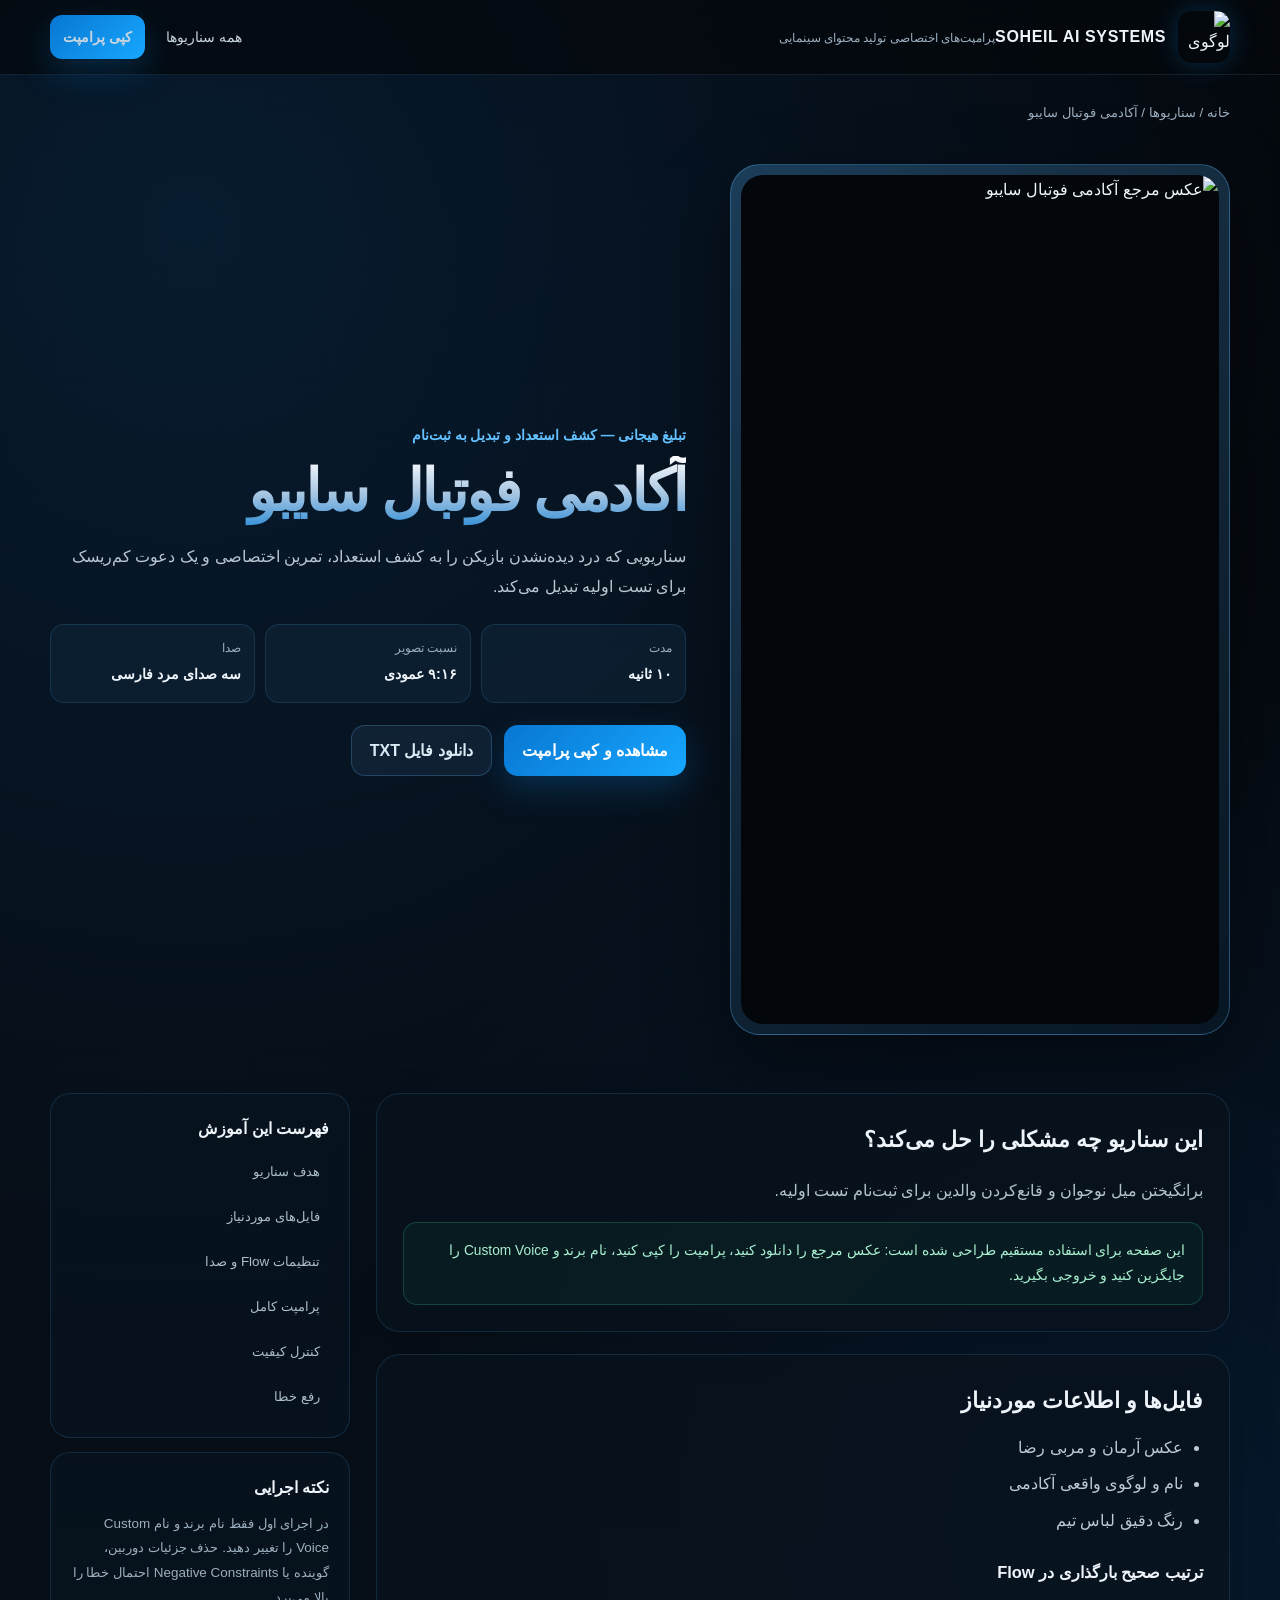
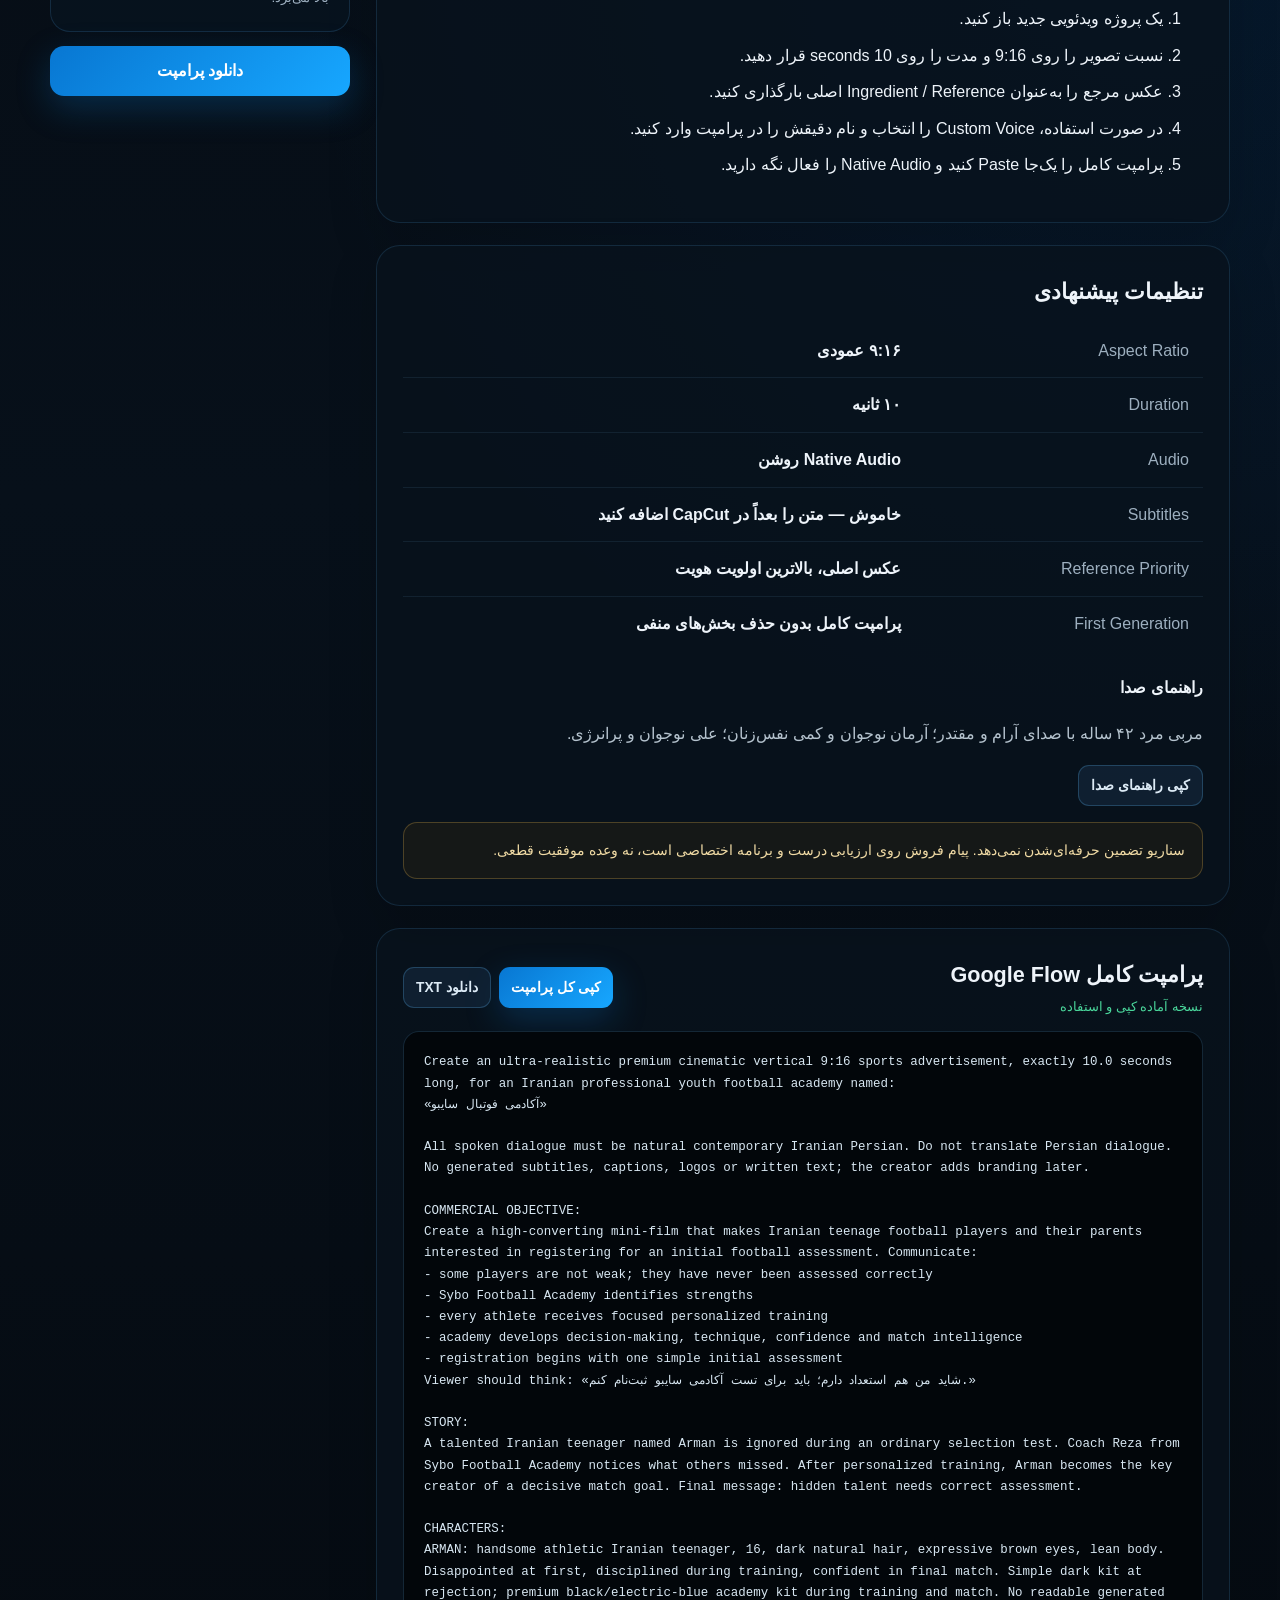
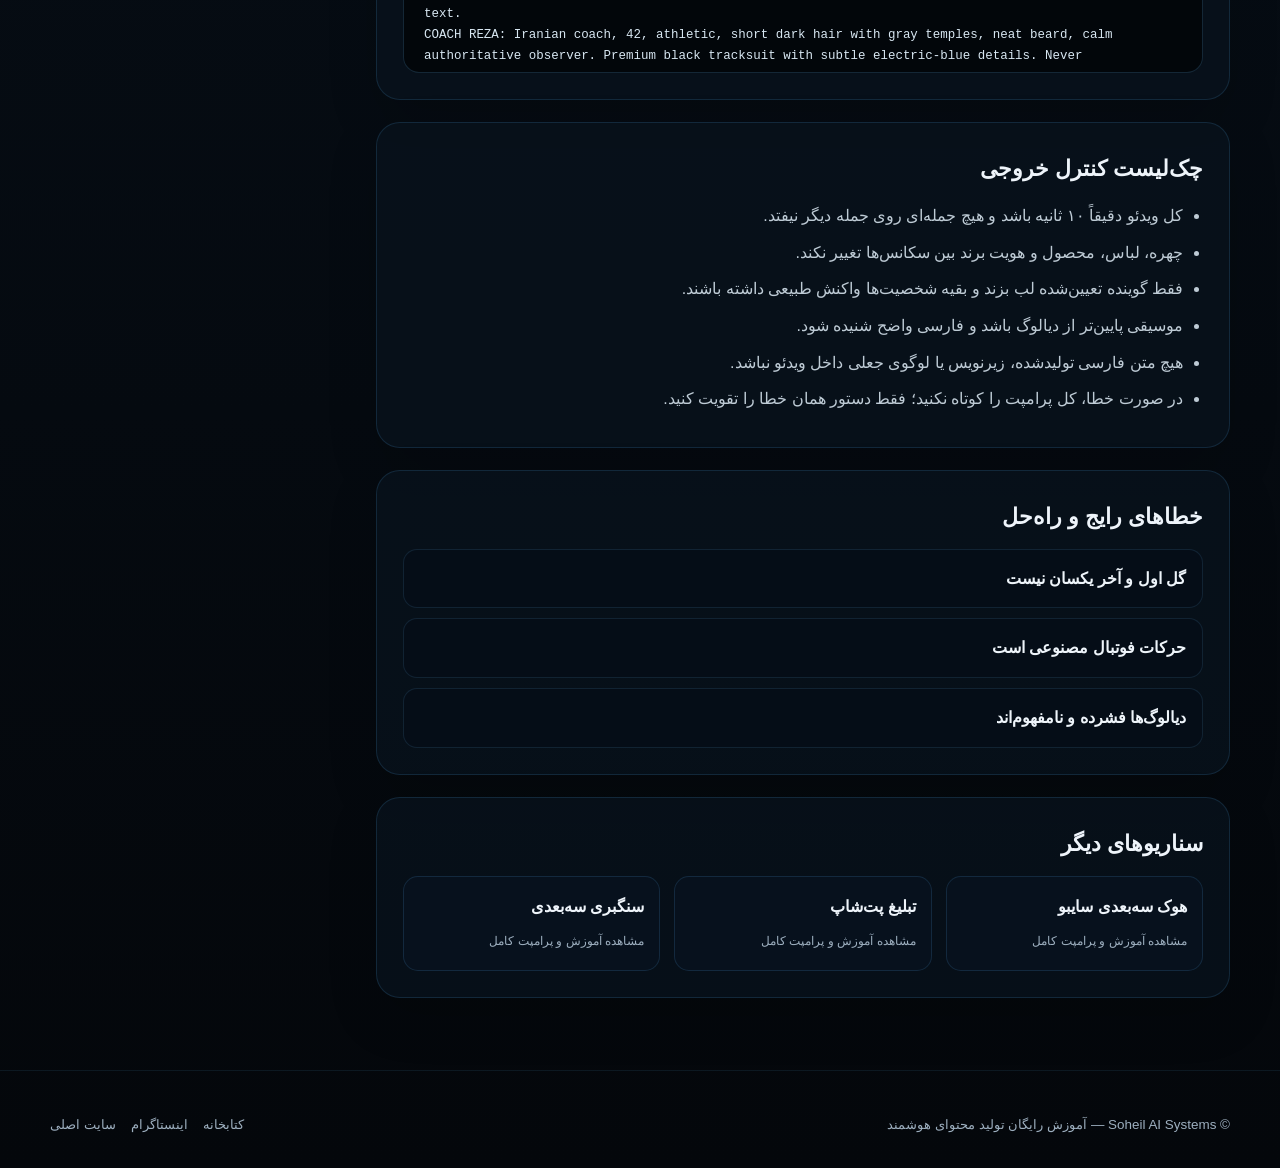
==== scenarios/football-academy/index.html @ b041de39 "Add complete football academy tutorial page" ====
<!doctype html>
<html lang="fa" dir="rtl">
<head>
  <meta charset="utf-8">
  <meta name="viewport" content="width=device-width, initial-scale=1">
  <meta name="theme-color" content="#05080d">
  <meta name="description" content="سناریویی که درد دیده‌نشدن بازیکن را به کشف استعداد، تمرین اختصاصی و یک دعوت کم‌ریسک برای تست اولیه تبدیل می‌کند.">
  <meta property="og:title" content="آکادمی فوتبال سایبو | Soheil AI Systems">
  <meta property="og:description" content="سناریویی که درد دیده‌نشدن بازیکن را به کشف استعداد، تمرین اختصاصی و یک دعوت کم‌ریسک برای تست اولیه تبدیل می‌کند.">
  <meta property="og:type" content="article">
  <meta property="og:image" content="../../assets/images/football-academy.svg">
  <title>آکادمی فوتبال سایبو | پرامپت و آموزش کامل</title>
  <link rel="stylesheet" href="../../assets/css/styles.css">
</head>
<body>
<header class="site-header">
  <div class="container header-inner">
    <a class="brand" href="../../">
      <img src="../../assets/images/logo.svg" alt="لوگوی Soheil AI Systems">
      <span class="brand-copy"><span class="brand-title">SOHEIL AI SYSTEMS</span><span class="brand-subtitle">پرامپت‌های اختصاصی تولید محتوای سینمایی</span></span>
    </a>
    <nav class="nav"><a href="../../#library">همه سناریوها</a><a class="nav-primary btn btn-primary btn-small" href="#prompt">کپی پرامپت</a></nav>
  </div>
</header>

<main>
  <div class="container breadcrumb"><a href="../../">خانه</a> / <a href="../../#library">سناریوها</a> / آکادمی فوتبال سایبو</div>
  <section class="scenario-hero">
    <div class="container scenario-hero-grid">
      <div class="media-shell"><img src="../../assets/images/football-academy.svg" alt="عکس مرجع آکادمی فوتبال سایبو"></div>
      <div>
        <div class="scenario-kicker">تبلیغ هیجانی — کشف استعداد و تبدیل به ثبت‌نام</div>
        <h1 class="gradient-text">آکادمی فوتبال سایبو</h1>
        <p>سناریویی که درد دیده‌نشدن بازیکن را به کشف استعداد، تمرین اختصاصی و یک دعوت کم‌ریسک برای تست اولیه تبدیل می‌کند.</p>
        <div class="quick-facts">
          <div class="fact"><span>مدت</span><strong>۱۰ ثانیه</strong></div>
          <div class="fact"><span>نسبت تصویر</span><strong>۹:۱۶ عمودی</strong></div>
          <div class="fact"><span>صدا</span><strong>سه صدای مرد فارسی</strong></div>
        </div>
        <div class="hero-actions">
          <a class="btn btn-primary" href="#prompt">مشاهده و کپی پرامپت</a>
          <a class="btn btn-secondary" href="../../prompts/football-academy.txt" download>دانلود فایل TXT</a>
        </div>
      </div>
    </div>
  </section>

  <section class="section" style="padding-top:10px">
    <div class="container content-grid">
      <div class="content-stack">
        <article class="panel" id="overview">
          <h2>این سناریو چه مشکلی را حل می‌کند؟</h2>
          <p>برانگیختن میل نوجوان و قانع‌کردن والدین برای ثبت‌نام تست اولیه.</p>
          <div class="notice success">این صفحه برای استفاده مستقیم طراحی شده است: عکس مرجع را دانلود کنید، پرامپت را کپی کنید، نام برند و Custom Voice را جایگزین کنید و خروجی بگیرید.</div>
        </article>

        <article class="panel" id="ingredients">
          <h2>فایل‌ها و اطلاعات موردنیاز</h2>
          <ul><li>عکس آرمان و مربی رضا</li><li>نام و لوگوی واقعی آکادمی</li><li>رنگ دقیق لباس تیم</li></ul>
          <h3>ترتیب صحیح بارگذاری در Flow</h3>
          <ol>
            <li>یک پروژه ویدئویی جدید باز کنید.</li>
            <li>نسبت تصویر را روی 9:16 و مدت را روی 10 seconds قرار دهید.</li>
            <li>عکس مرجع را به‌عنوان Ingredient / Reference اصلی بارگذاری کنید.</li>
            <li>در صورت استفاده، Custom Voice را انتخاب و نام دقیقش را در پرامپت وارد کنید.</li>
            <li>پرامپت کامل را یک‌جا Paste کنید و Native Audio را فعال نگه دارید.</li>
          </ol>
        </article>

        <article class="panel" id="settings">
          <h2>تنظیمات پیشنهادی</h2>
          <table class="settings-table">
            <tr><td>Aspect Ratio</td><td>۹:۱۶ عمودی</td></tr>
            <tr><td>Duration</td><td>۱۰ ثانیه</td></tr>
            <tr><td>Audio</td><td>Native Audio روشن</td></tr>
            <tr><td>Subtitles</td><td>خاموش — متن را بعداً در CapCut اضافه کنید</td></tr>
            <tr><td>Reference Priority</td><td>عکس اصلی، بالاترین اولویت هویت</td></tr>
            <tr><td>First Generation</td><td>پرامپت کامل بدون حذف بخش‌های منفی</td></tr>
          </table>
          <h3>راهنمای صدا</h3>
          <p id="voice-text">مربی مرد ۴۲ ساله با صدای آرام و مقتدر؛ آرمان نوجوان و کمی نفس‌زنان؛ علی نوجوان و پرانرژی.</p>
          <button class="btn btn-secondary btn-small" data-copy-section="voice-text">کپی راهنمای صدا</button>
          <div class="notice" style="margin-top:16px">سناریو تضمین حرفه‌ای‌شدن نمی‌دهد. پیام فروش روی ارزیابی درست و برنامه اختصاصی است، نه وعده موفقیت قطعی.</div>
        </article>

        <article class="panel" id="prompt">
          <div class="prompt-toolbar">
            <div><h2 style="margin:0">پرامپت کامل Google Flow</h2><div class="copy-status">نسخه آماده کپی و استفاده</div></div>
            <div class="prompt-actions"><button class="btn btn-primary btn-small" data-copy-prompt disabled>کپی کل پرامپت</button><a class="btn btn-secondary btn-small" href="../../prompts/football-academy.txt" download>دانلود TXT</a></div>
          </div>
          <div class="code-box" data-prompt-url="../../prompts/football-academy.txt"><pre>در حال بارگذاری پرامپت...</pre></div>
        </article>

        <article class="panel" id="quality">
          <h2>چک‌لیست کنترل خروجی</h2>
          <ul>
            <li>کل ویدئو دقیقاً ۱۰ ثانیه باشد و هیچ جمله‌ای روی جمله دیگر نیفتد.</li>
            <li>چهره، لباس، محصول و هویت برند بین سکانس‌ها تغییر نکند.</li>
            <li>فقط گوینده تعیین‌شده لب بزند و بقیه شخصیت‌ها واکنش طبیعی داشته باشند.</li>
            <li>موسیقی پایین‌تر از دیالوگ باشد و فارسی واضح شنیده شود.</li>
            <li>هیچ متن فارسی تولیدشده، زیرنویس یا لوگوی جعلی داخل ویدئو نباشد.</li>
            <li>در صورت خطا، کل پرامپت را کوتاه نکنید؛ فقط دستور همان خطا را تقویت کنید.</li>
          </ul>
        </article>

        <article class="panel" id="errors">
          <h2>خطاهای رایج و راه‌حل</h2>
          <div class="accordion"><details><summary>گل اول و آخر یکسان نیست</summary><p>در بخش continuity تأکید کنید توپ در هر دو صحنه وارد همان گوشه بالای دروازه شود.</p></details><details><summary>حرکات فوتبال مصنوعی است</summary><p>No superhero movement و realistic football mechanics را حذف نکنید.</p></details><details><summary>دیالوگ‌ها فشرده و نامفهوم‌اند</summary><p>Native Audio را روشن، موسیقی را پایین و جمله‌ها را بدون مکث نمایشی اجرا کنید.</p></details></div>
        </article>

        <article class="panel" id="related">
          <h2>سناریوهای دیگر</h2>
          <div class="related-grid"><a class="related" href="../sybo-intro/"><strong>هوک سه‌بعدی سایبو</strong><span>مشاهده آموزش و پرامپت کامل</span></a><a class="related" href="../pet-shop/"><strong>تبلیغ پت‌شاپ</strong><span>مشاهده آموزش و پرامپت کامل</span></a><a class="related" href="../stone-factory/"><strong>سنگبری سه‌بعدی</strong><span>مشاهده آموزش و پرامپت کامل</span></a></div>
        </article>
      </div>

      <aside class="sticky-aside">
        <div class="aside-card">
          <h3>فهرست این آموزش</h3>
          <div class="aside-links">
            <a href="#overview">هدف سناریو</a>
            <a href="#ingredients">فایل‌های موردنیاز</a>
            <a href="#settings">تنظیمات Flow و صدا</a>
            <a href="#prompt">پرامپت کامل</a>
            <a href="#quality">کنترل کیفیت</a>
            <a href="#errors">رفع خطا</a>
          </div>
        </div>
        <div class="aside-card">
          <h3>نکته اجرایی</h3>
          <p style="margin:0;color:var(--muted);font-size:.84rem">در اجرای اول فقط نام برند و نام Custom Voice را تغییر دهید. حذف جزئیات دوربین، گوینده یا Negative Constraints احتمال خطا را بالا می‌برد.</p>
        </div>
        <a class="btn btn-primary" href="../../prompts/football-academy.txt" download>دانلود پرامپت</a>
      </aside>
    </div>
  </section>
</main>

<footer class="site-footer"><div class="container footer-inner"><div>© Soheil AI Systems — آموزش رایگان تولید محتوای هوشمند</div><div class="footer-links"><a href="../../">کتابخانه</a><a href="https://www.instagram.com/soheil.aisystems/">اینستاگرام</a><a href="https://www.soheilai.com/">سایت اصلی</a></div></div></footer>
<script src="../../assets/js/app.js"></script>
</body>
</html>
---- assets/css/styles.css ----
:root {
  --bg: #05080d;
  --bg-soft: #09111b;
  --panel: rgba(10, 20, 33, 0.82);
  --panel-strong: #0b1522;
  --line: rgba(116, 190, 255, 0.22);
  --line-strong: rgba(69, 165, 255, 0.72);
  --blue: #1596ff;
  --blue-2: #63c1ff;
  --silver: #eef4fa;
  --muted: #9dafbf;
  --success: #4ad69b;
  --warning: #ffcc66;
  --danger: #ff7373;
  --shadow: 0 30px 80px rgba(0, 0, 0, 0.45);
  --radius: 24px;
  --radius-sm: 16px;
  --max: 1180px;
}

* { box-sizing: border-box; }
html { scroll-behavior: smooth; }
body {
  margin: 0;
  direction: rtl;
  color: var(--silver);
  background:
    radial-gradient(circle at 15% 5%, rgba(17, 123, 219, 0.16), transparent 26%),
    radial-gradient(circle at 90% 35%, rgba(0, 86, 170, 0.15), transparent 28%),
    linear-gradient(180deg, #05080d 0%, #07101a 48%, #04070b 100%);
  font-family: Tahoma, Arial, sans-serif;
  line-height: 1.85;
  min-height: 100vh;
}

body::before {
  content: "";
  position: fixed;
  inset: 0;
  pointer-events: none;
  opacity: 0.28;
  background-image:
    linear-gradient(rgba(41, 116, 177, 0.06) 1px, transparent 1px),
    linear-gradient(90deg, rgba(41, 116, 177, 0.06) 1px, transparent 1px);
  background-size: 54px 54px;
  mask-image: linear-gradient(to bottom, black, transparent 70%);
  z-index: -1;
}

a { color: inherit; text-decoration: none; }
img, video { max-width: 100%; display: block; }
button, input, textarea { font: inherit; }

.container { width: min(calc(100% - 32px), var(--max)); margin-inline: auto; }

.site-header {
  position: sticky;
  top: 0;
  z-index: 40;
  backdrop-filter: blur(20px);
  background: rgba(5, 8, 13, 0.76);
  border-bottom: 1px solid rgba(126, 190, 244, 0.12);
}
.header-inner {
  min-height: 74px;
  display: flex;
  align-items: center;
  justify-content: space-between;
  gap: 20px;
}
.brand { display: flex; align-items: center; gap: 12px; min-width: 0; }
.brand img { width: 52px; height: 52px; object-fit: cover; border-radius: 14px; box-shadow: 0 0 26px rgba(21, 150, 255, 0.25); }
.brand-copy { min-width: 0; }
.brand-title { font-size: 1rem; font-weight: 800; letter-spacing: .04em; white-space: nowrap; }
.brand-subtitle { color: var(--muted); font-size: .76rem; white-space: nowrap; }
.nav { display: flex; align-items: center; gap: 8px; }
.nav a { padding: 9px 13px; border-radius: 12px; color: #c8d5df; font-size: .9rem; }
.nav a:hover { background: rgba(80, 161, 230, .1); color: white; }

.hero { padding: 88px 0 52px; position: relative; overflow: hidden; }
.hero::after {
  content: "";
  position: absolute;
  width: 440px;
  height: 440px;
  border-radius: 50%;
  background: rgba(16, 126, 225, .12);
  filter: blur(90px);
  left: -160px;
  top: 20px;
  pointer-events: none;
}
.hero-grid { display: grid; grid-template-columns: 1.05fr .95fr; gap: 48px; align-items: center; }
.eyebrow {
  display: inline-flex;
  align-items: center;
  gap: 9px;
  color: var(--blue-2);
  padding: 8px 13px;
  border: 1px solid rgba(76, 172, 255, .28);
  border-radius: 999px;
  background: rgba(10, 77, 130, .14);
  font-size: .86rem;
  margin-bottom: 18px;
}
.eyebrow::before { content: ""; width: 7px; height: 7px; border-radius: 50%; background: var(--blue); box-shadow: 0 0 14px var(--blue); }
h1 { font-size: clamp(2.25rem, 5.8vw, 5rem); line-height: 1.25; margin: 0 0 18px; letter-spacing: -.04em; }
.gradient-text { background: linear-gradient(180deg, #fff 0%, #a7c6e2 52%, #318ed7 100%); -webkit-background-clip: text; color: transparent; }
.hero p { color: #b7c5d1; font-size: 1.05rem; max-width: 720px; margin: 0 0 26px; }
.hero-actions { display: flex; flex-wrap: wrap; gap: 12px; }
.btn {
  appearance: none;
  border: 0;
  cursor: pointer;
  display: inline-flex;
  align-items: center;
  justify-content: center;
  gap: 9px;
  min-height: 46px;
  padding: 10px 18px;
  border-radius: 14px;
  font-weight: 700;
  transition: .2s ease;
}
.btn-primary { color: white; background: linear-gradient(135deg, #0877d2, #17a7ff); box-shadow: 0 12px 34px rgba(13, 131, 220, .25); }
.btn-primary:hover { transform: translateY(-2px); box-shadow: 0 16px 44px rgba(13, 131, 220, .38); }
.btn-secondary { color: #dceaf5; background: rgba(20, 41, 62, .65); border: 1px solid rgba(99, 193, 255, .24); }
.btn-secondary:hover { border-color: rgba(99, 193, 255, .5); background: rgba(24, 54, 83, .8); }
.btn-small { min-height: 38px; padding: 7px 12px; border-radius: 11px; font-size: .86rem; }

.hero-visual { position: relative; }
.hero-visual::before {
  content: "";
  position: absolute;
  inset: 10% 8% -5%;
  border-radius: 50%;
  background: rgba(0, 122, 225, .19);
  filter: blur(70px);
  z-index: -1;
}
.hero-card {
  position: relative;
  border-radius: 34px;
  overflow: hidden;
  border: 1px solid rgba(104, 191, 255, .25);
  box-shadow: var(--shadow), inset 0 0 0 1px rgba(255,255,255,.03);
  background: linear-gradient(145deg, rgba(30, 67, 98, .24), rgba(5, 10, 16, .8));
}
.hero-card img { aspect-ratio: 3/4; object-fit: cover; }
.hero-card-overlay {
  position: absolute;
  inset: auto 0 0;
  padding: 48px 24px 22px;
  background: linear-gradient(transparent, rgba(3, 7, 12, .96));
}
.hero-card-overlay strong { display: block; font-size: 1.12rem; }
.hero-card-overlay span { color: #9db7ca; font-size: .85rem; }

.section { padding: 72px 0; }
.section-head { display: flex; align-items: end; justify-content: space-between; gap: 24px; margin-bottom: 28px; }
.section-title { margin: 0; font-size: clamp(1.7rem, 3.4vw, 2.6rem); line-height: 1.35; }
.section-desc { color: var(--muted); max-width: 680px; margin: 8px 0 0; }

.scenario-grid { display: grid; grid-template-columns: repeat(4, 1fr); gap: 18px; }
.scenario-card {
  position: relative;
  border-radius: var(--radius);
  overflow: hidden;
  border: 1px solid rgba(88, 171, 239, .17);
  background: rgba(8, 17, 27, .74);
  transition: transform .25s ease, border-color .25s ease, box-shadow .25s ease;
}
.scenario-card:hover { transform: translateY(-7px); border-color: rgba(76, 180, 255, .55); box-shadow: 0 24px 60px rgba(0,0,0,.35), 0 0 32px rgba(16, 120, 210, .12); }
.card-media { aspect-ratio: 4/5; overflow: hidden; position: relative; background: #06101a; }
.card-media img { width: 100%; height: 100%; object-fit: cover; transition: transform .45s ease; }
.scenario-card:hover .card-media img { transform: scale(1.04); }
.card-media::after { content: ""; position: absolute; inset: 38% 0 0; background: linear-gradient(transparent, #07111c); }
.card-badge { position: absolute; right: 14px; top: 14px; z-index: 2; padding: 6px 10px; border-radius: 999px; background: rgba(4, 12, 20, .84); border: 1px solid rgba(92, 185, 255, .26); color: #ccecff; font-size: .75rem; backdrop-filter: blur(10px); }
.card-body { padding: 20px; }
.card-body h3 { margin: 0 0 6px; font-size: 1.08rem; }
.card-body p { color: var(--muted); margin: 0 0 16px; font-size: .88rem; min-height: 58px; }
.card-meta { display: flex; gap: 8px; flex-wrap: wrap; }
.chip { padding: 5px 9px; border-radius: 999px; background: rgba(23, 58, 88, .48); color: #a9d8fa; font-size: .72rem; border: 1px solid rgba(75, 166, 237, .15); }

.feature-grid { display: grid; grid-template-columns: repeat(3, 1fr); gap: 18px; }
.feature {
  padding: 24px;
  border-radius: var(--radius);
  background: linear-gradient(145deg, rgba(15, 33, 51, .72), rgba(6, 13, 21, .76));
  border: 1px solid rgba(99, 193, 255, .14);
}
.feature-icon { width: 46px; height: 46px; display: grid; place-items: center; border-radius: 14px; background: rgba(17, 126, 220, .13); color: var(--blue-2); font-size: 1.3rem; margin-bottom: 16px; }
.feature h3 { margin: 0 0 7px; font-size: 1.02rem; }
.feature p { margin: 0; color: var(--muted); font-size: .88rem; }

.steps { counter-reset: step; display: grid; gap: 14px; }
.step { counter-increment: step; display: grid; grid-template-columns: 48px 1fr; gap: 16px; align-items: start; padding: 18px; border-radius: 18px; border: 1px solid rgba(94, 178, 245, .13); background: rgba(8, 19, 31, .62); }
.step::before { content: counter(step); width: 42px; height: 42px; display: grid; place-items: center; border-radius: 13px; background: linear-gradient(145deg, #0b4d83, #1596ff); font-weight: 900; }
.step h3 { margin: 0 0 4px; font-size: 1rem; }
.step p { margin: 0; color: var(--muted); font-size: .88rem; }

.breadcrumb { padding-top: 26px; color: var(--muted); font-size: .84rem; }
.breadcrumb a:hover { color: white; }
.scenario-hero { padding: 38px 0 48px; }
.scenario-hero-grid { display: grid; grid-template-columns: .88fr 1.12fr; gap: 44px; align-items: center; }
.media-shell { border-radius: 30px; padding: 10px; background: linear-gradient(145deg, rgba(89, 184, 255, .26), rgba(11, 28, 43, .52)); border: 1px solid rgba(91, 188, 255, .32); box-shadow: var(--shadow); }
.media-shell img, .media-shell video { border-radius: 22px; width: 100%; aspect-ratio: 9/16; object-fit: cover; background: #03070b; }
.scenario-kicker { color: var(--blue-2); font-size: .86rem; font-weight: 700; margin-bottom: 8px; }
.scenario-hero h1 { font-size: clamp(2rem, 4.5vw, 4rem); margin-bottom: 14px; }
.scenario-hero p { color: #b8c7d2; margin: 0 0 20px; }
.quick-facts { display: grid; grid-template-columns: repeat(3, 1fr); gap: 10px; margin: 22px 0; }
.fact { padding: 13px; border-radius: 14px; background: rgba(15, 37, 56, .62); border: 1px solid rgba(91, 180, 248, .15); }
.fact span { display: block; color: var(--muted); font-size: .72rem; }
.fact strong { font-size: .9rem; }

.content-grid { display: grid; grid-template-columns: minmax(0, 1fr) 300px; gap: 26px; align-items: start; }
.content-stack { display: grid; gap: 22px; min-width: 0; }
.panel { padding: 26px; border-radius: var(--radius); background: rgba(8, 18, 29, .78); border: 1px solid rgba(89, 179, 248, .15); box-shadow: 0 20px 50px rgba(0,0,0,.16); }
.panel h2 { margin: 0 0 12px; font-size: 1.35rem; }
.panel h3 { margin: 22px 0 8px; font-size: 1.03rem; }
.panel p { color: #b5c3ce; }
.panel ul { margin: 0; padding-right: 20px; color: #becbd5; }
.panel li { margin-bottom: 7px; }

.sticky-aside { position: sticky; top: 94px; display: grid; gap: 14px; }
.aside-card { padding: 20px; border-radius: 20px; background: rgba(8, 19, 31, .86); border: 1px solid rgba(91, 180, 248, .16); }
.aside-card h3 { margin: 0 0 10px; font-size: .98rem; }
.aside-links { display: grid; gap: 6px; }
.aside-links a { color: #adbfcc; font-size: .84rem; padding: 7px 9px; border-radius: 10px; }
.aside-links a:hover { background: rgba(23, 77, 119, .28); color: white; }

.prompt-toolbar { display: flex; align-items: center; justify-content: space-between; gap: 12px; margin-bottom: 12px; flex-wrap: wrap; }
.prompt-actions { display: flex; gap: 8px; flex-wrap: wrap; }
.code-box { position: relative; border-radius: 16px; overflow: hidden; border: 1px solid rgba(102, 188, 255, .18); background: #02060a; }
.code-box pre { margin: 0; padding: 20px; max-height: 640px; overflow: auto; direction: ltr; text-align: left; white-space: pre-wrap; word-break: break-word; color: #d8e7f2; line-height: 1.7; font-family: Consolas, Monaco, monospace; font-size: .78rem; }
.loading { color: var(--muted); padding: 18px; }
.copy-status { min-height: 24px; color: var(--success); font-size: .8rem; }

.settings-table { width: 100%; border-collapse: collapse; overflow: hidden; border-radius: 14px; }
.settings-table td { padding: 12px 14px; border-bottom: 1px solid rgba(121, 178, 222, .1); }
.settings-table tr:last-child td { border-bottom: 0; }
.settings-table td:first-child { color: var(--muted); width: 36%; }
.settings-table td:last-child { font-weight: 700; }

.notice { padding: 15px 17px; border-radius: 14px; border: 1px solid rgba(255, 202, 88, .24); background: rgba(95, 64, 10, .17); color: #f1dba5; font-size: .86rem; }
.notice.success { border-color: rgba(67, 213, 150, .22); background: rgba(15, 91, 62, .16); color: #a9f0d0; }

.accordion { display: grid; gap: 10px; }
.accordion details { border: 1px solid rgba(98, 177, 237, .13); border-radius: 14px; background: rgba(5, 14, 23, .65); }
.accordion summary { cursor: pointer; padding: 14px 16px; font-weight: 700; list-style: none; }
.accordion summary::-webkit-details-marker { display: none; }
.accordion details p { padding: 0 16px 16px; margin: 0; color: var(--muted); font-size: .86rem; }

.related-grid { display: grid; grid-template-columns: repeat(3, 1fr); gap: 14px; }
.related { padding: 15px; border-radius: 15px; border: 1px solid rgba(88, 175, 244, .15); background: rgba(9, 20, 32, .72); }
.related strong { display: block; margin-bottom: 4px; }
.related span { color: var(--muted); font-size: .78rem; }

.site-footer { padding: 42px 0 30px; border-top: 1px solid rgba(94, 172, 233, .1); color: var(--muted); font-size: .84rem; }
.footer-inner { display: flex; align-items: center; justify-content: space-between; gap: 18px; }
.footer-links { display: flex; gap: 15px; }
.footer-links a:hover { color: white; }

.toast { position: fixed; left: 20px; bottom: 20px; z-index: 100; padding: 12px 16px; border-radius: 13px; color: white; background: rgba(8, 91, 63, .95); box-shadow: 0 18px 42px rgba(0,0,0,.35); transform: translateY(100px); opacity: 0; transition: .25s ease; }
.toast.show { transform: translateY(0); opacity: 1; }

@media (max-width: 1000px) {
  .hero-grid, .scenario-hero-grid { grid-template-columns: 1fr; }
  .hero-visual { max-width: 560px; margin-inline: auto; width: 100%; }
  .scenario-grid { grid-template-columns: repeat(2, 1fr); }
  .content-grid { grid-template-columns: 1fr; }
  .sticky-aside { position: static; }
}

@media (max-width: 720px) {
  .header-inner { min-height: 64px; }
  .brand-subtitle, .nav a:not(.nav-primary) { display: none; }
  .hero { padding-top: 58px; }
  .scenario-grid, .feature-grid, .related-grid { grid-template-columns: 1fr; }
  .section { padding: 52px 0; }
  .section-head { align-items: start; flex-direction: column; }
  .quick-facts { grid-template-columns: 1fr; }
  .content-grid { gap: 16px; }
  .panel { padding: 20px; }
  .footer-inner { flex-direction: column; align-items: flex-start; }
  h1 { font-size: 2.25rem; }
}
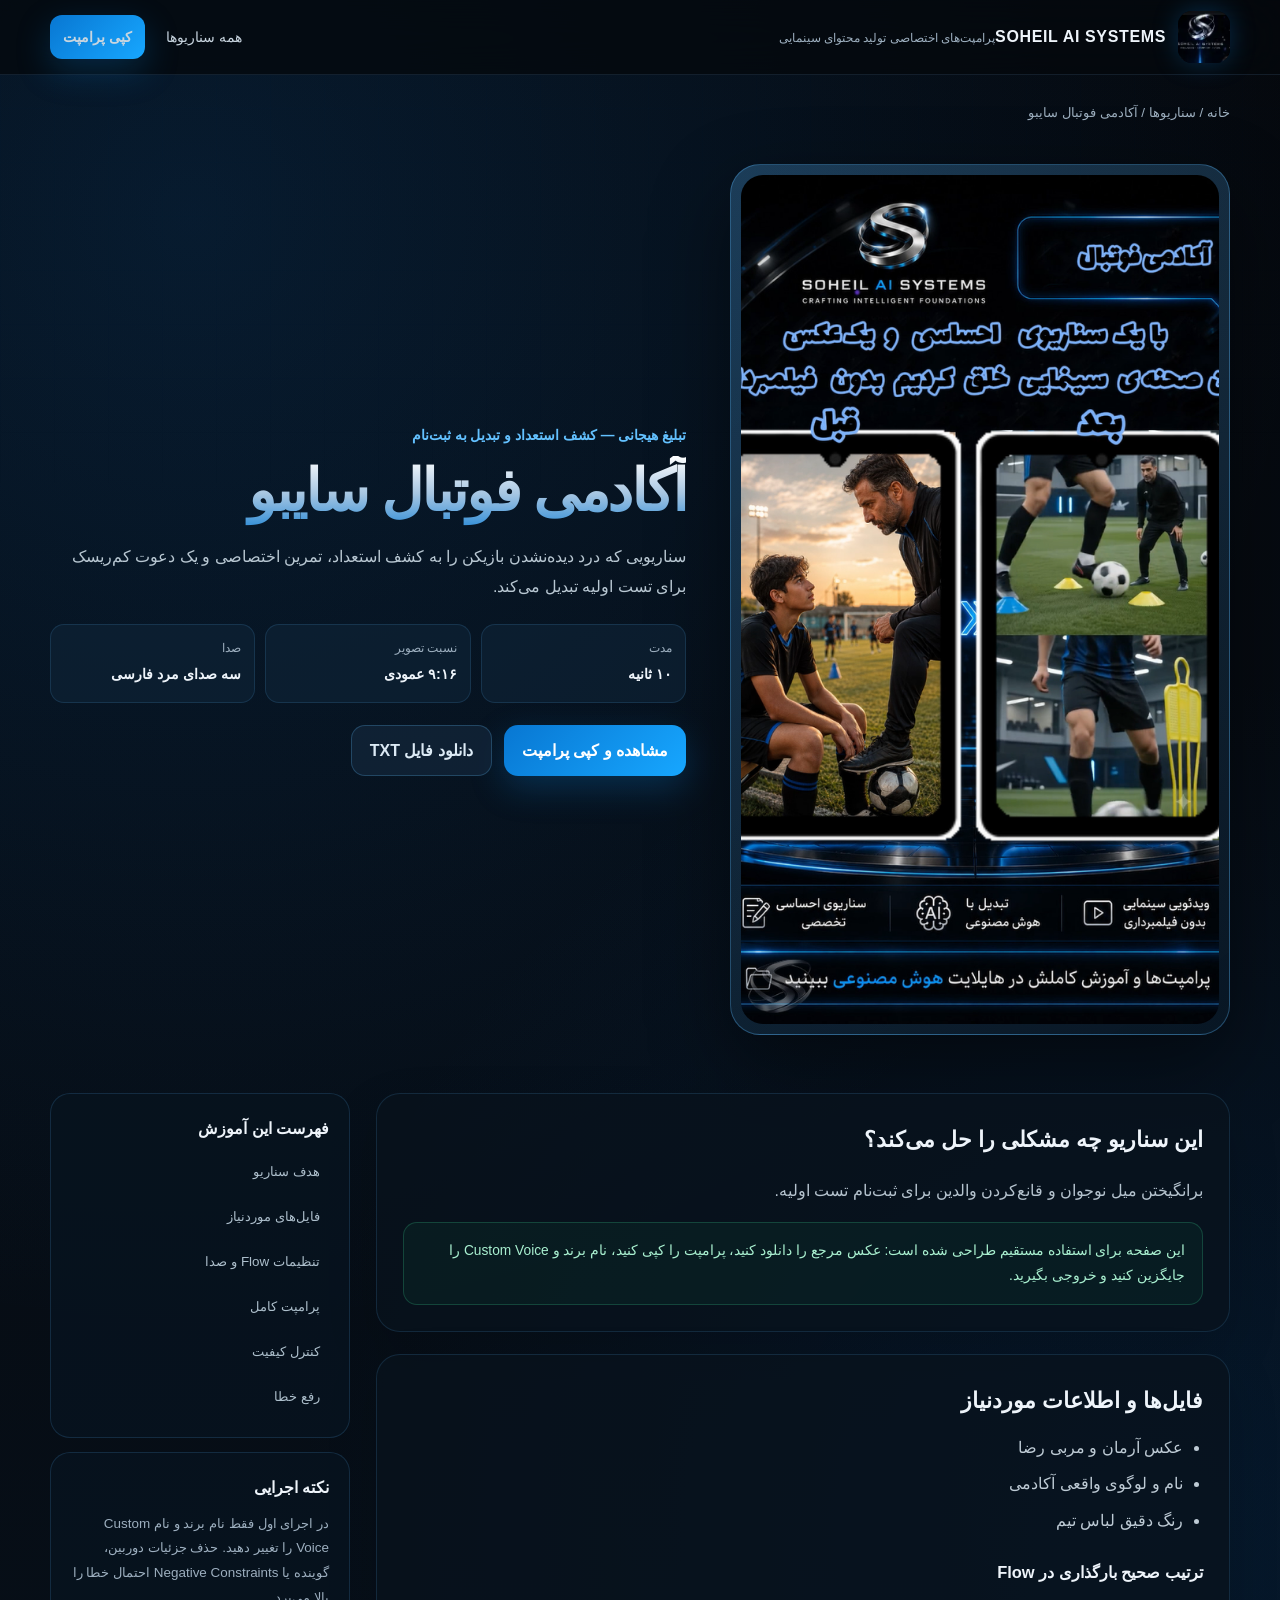
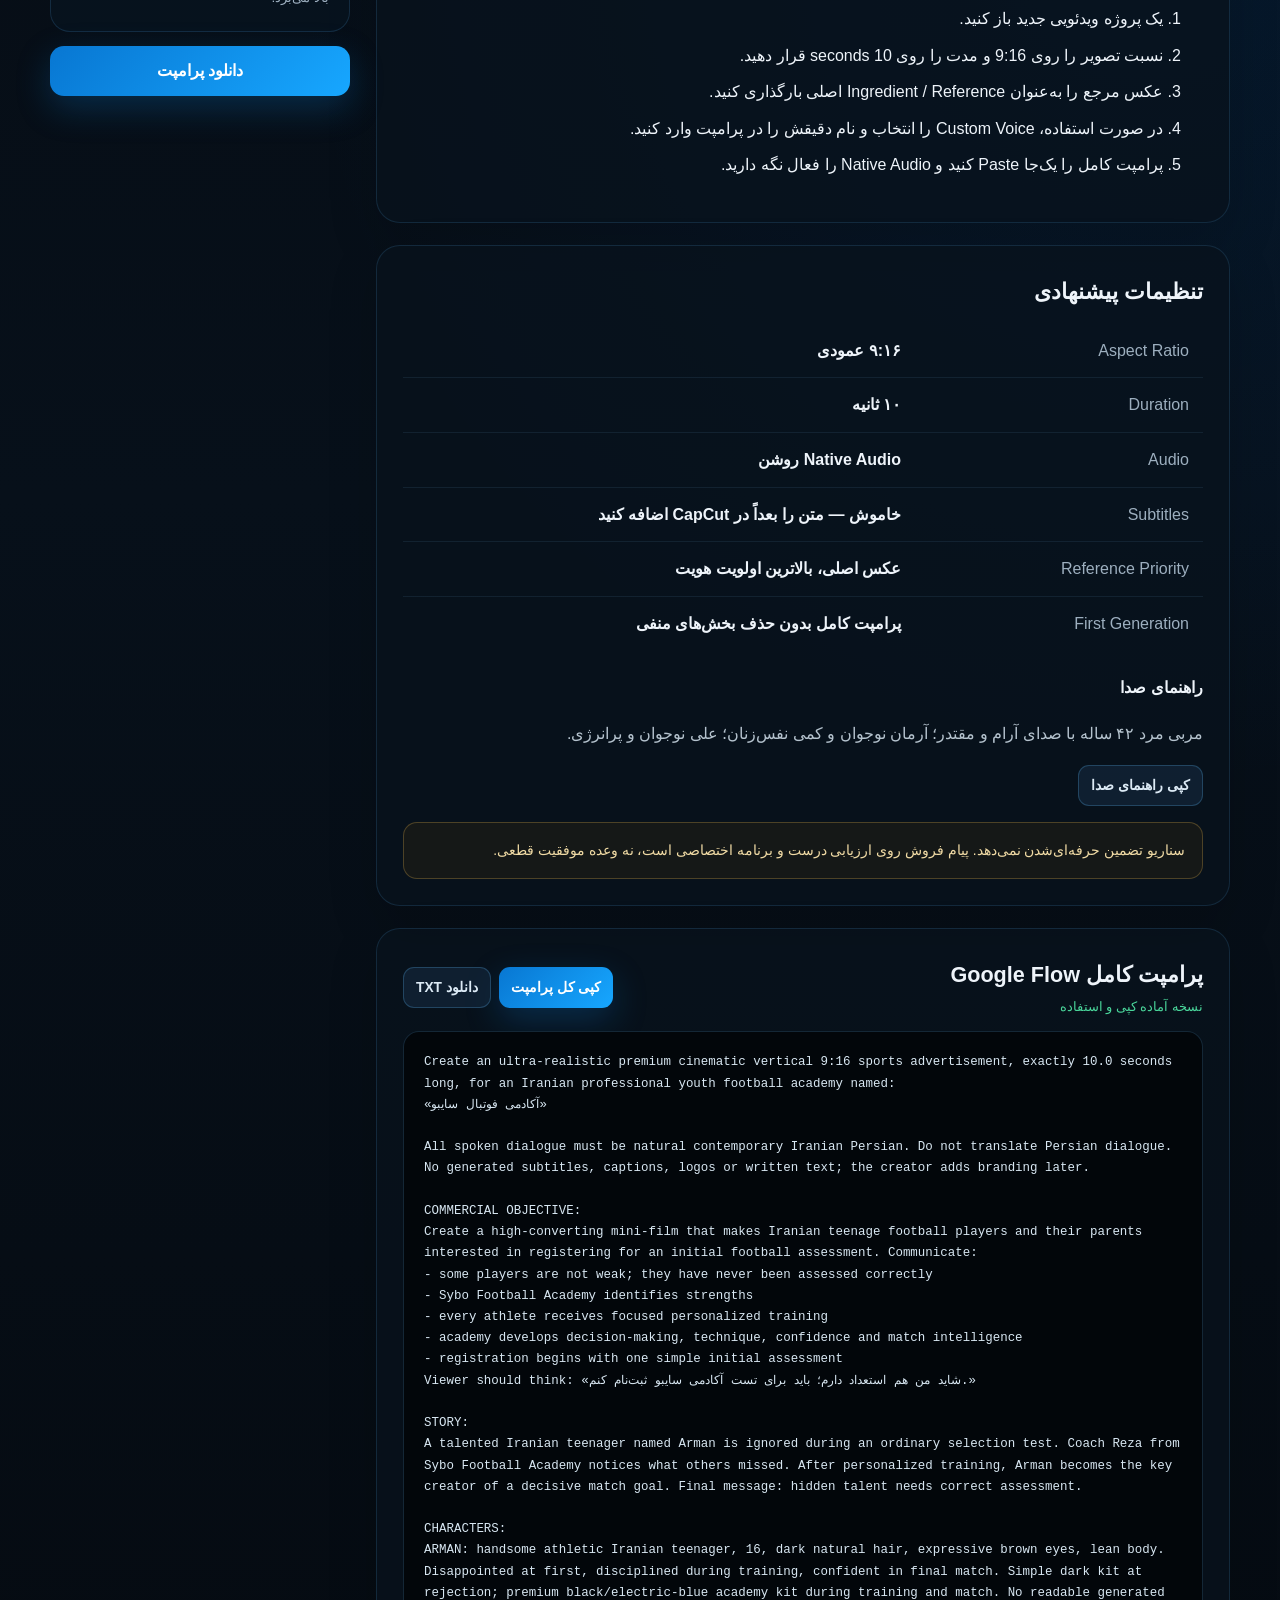
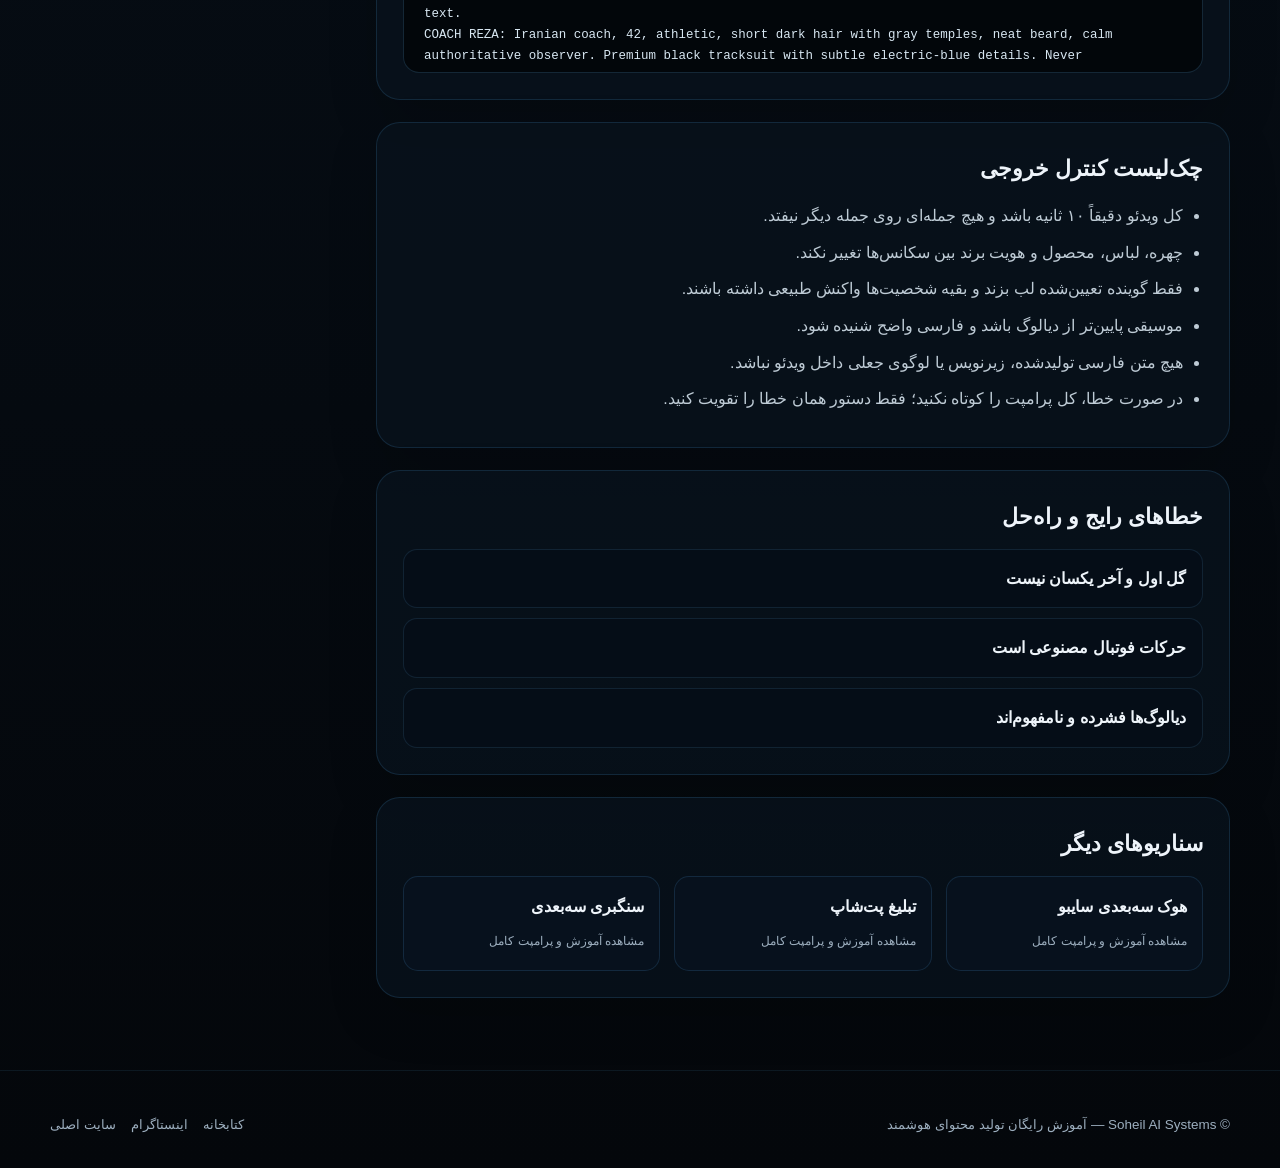
==== commit 9e301956: "Use original high-resolution carousel images" ====
--- a/scenarios/football-academy/index.html
+++ b/scenarios/football-academy/index.html
@@ -8,7 +8,7 @@
   <meta property="og:title" content="آکادمی فوتبال سایبو | Soheil AI Systems">
   <meta property="og:description" content="سناریویی که درد دیده‌نشدن بازیکن را به کشف استعداد، تمرین اختصاصی و یک دعوت کم‌ریسک برای تست اولیه تبدیل می‌کند.">
   <meta property="og:type" content="article">
-  <meta property="og:image" content="../../assets/images/football-academy.svg">
+  <meta property="og:image" content="../../assets/images/football-academy.png">
   <title>آکادمی فوتبال سایبو | پرامپت و آموزش کامل</title>
   <link rel="stylesheet" href="../../assets/css/styles.css">
 </head>
@@ -27,7 +27,7 @@
   <div class="container breadcrumb"><a href="../../">خانه</a> / <a href="../../#library">سناریوها</a> / آکادمی فوتبال سایبو</div>
   <section class="scenario-hero">
     <div class="container scenario-hero-grid">
-      <div class="media-shell"><img src="../../assets/images/football-academy.svg" alt="عکس مرجع آکادمی فوتبال سایبو"></div>
+      <div class="media-shell"><img src="../../assets/images/football-academy.png" alt="عکس مرجع آکادمی فوتبال سایبو"></div>
       <div>
         <div class="scenario-kicker">تبلیغ هیجانی — کشف استعداد و تبدیل به ثبت‌نام</div>
         <h1 class="gradient-text">آکادمی فوتبال سایبو</h1>
